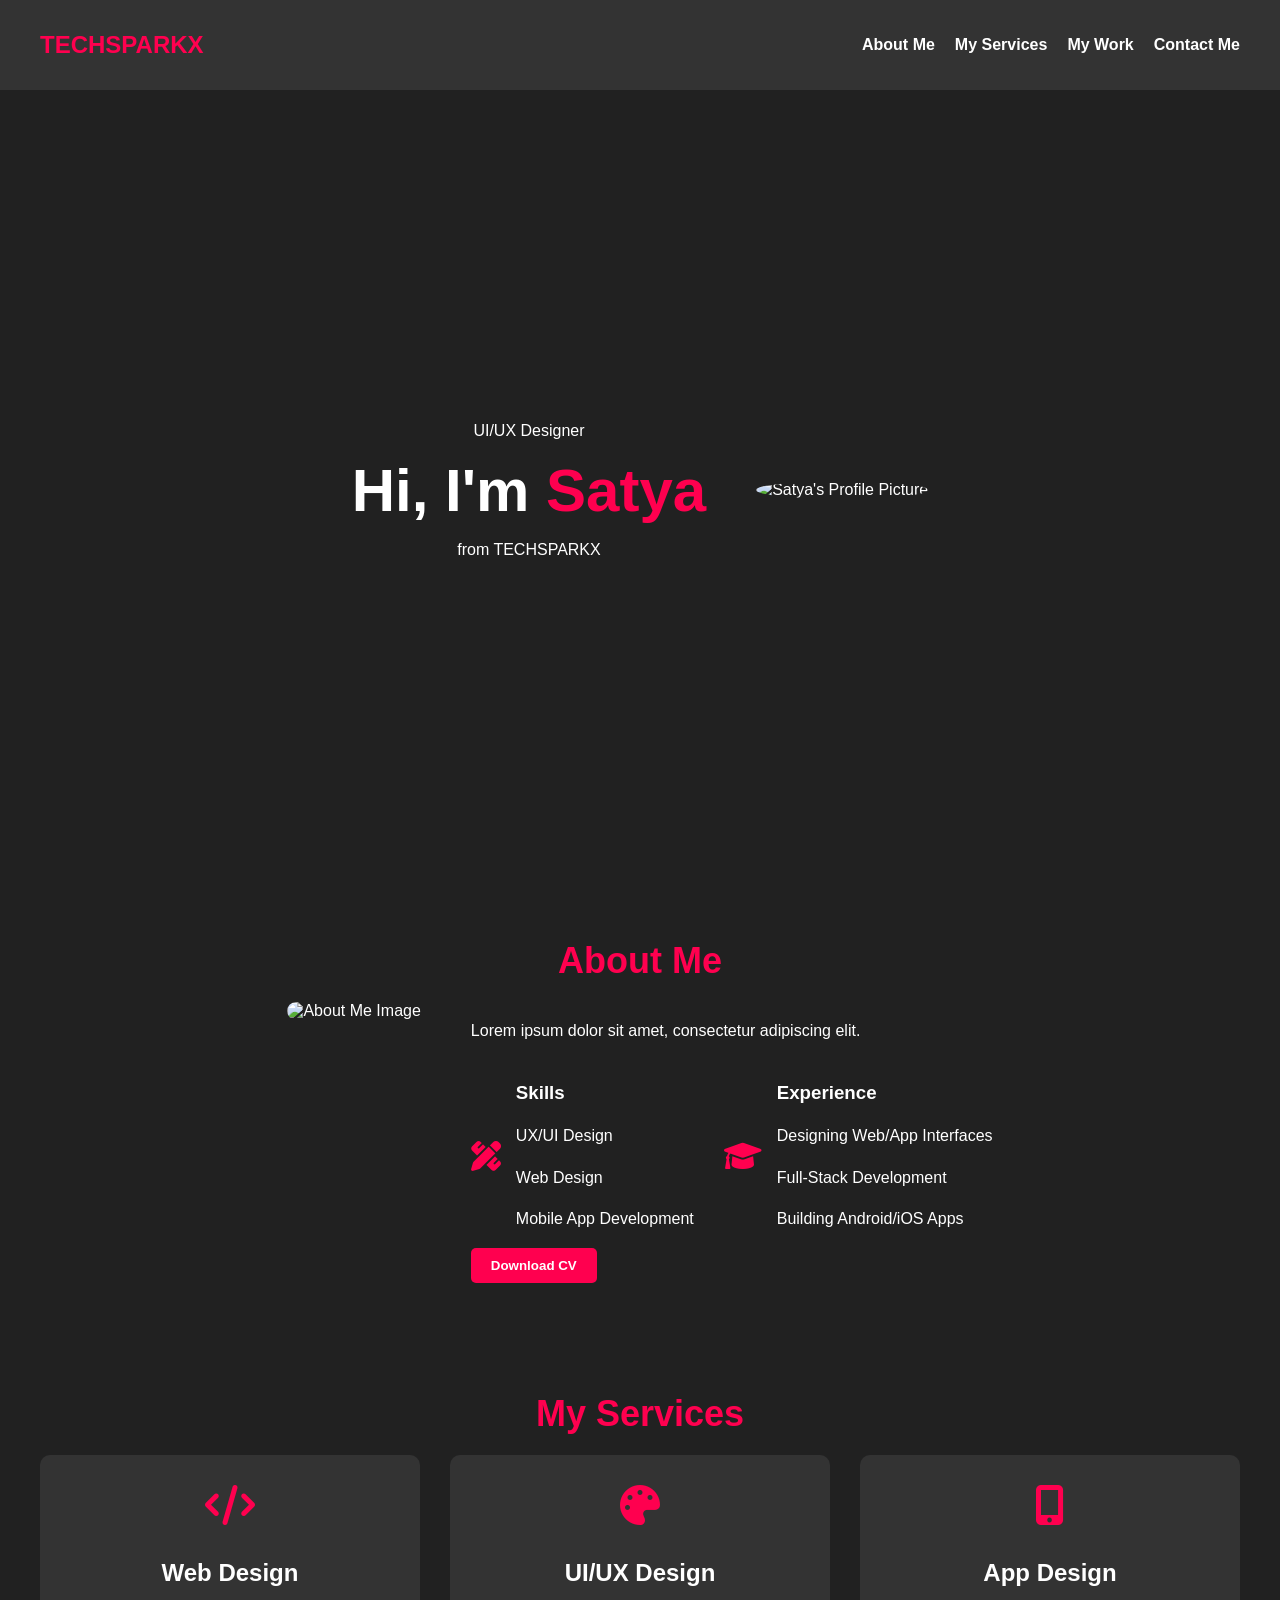
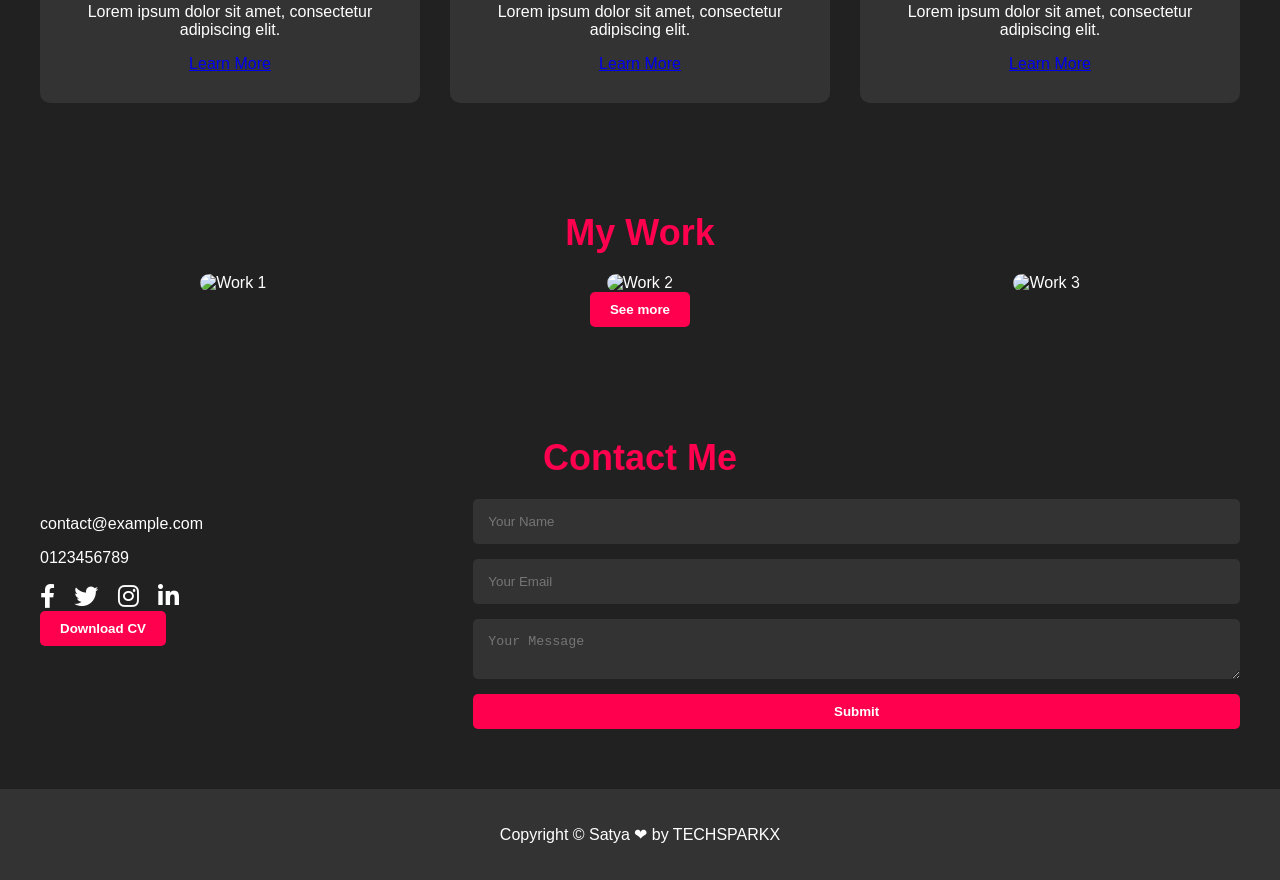
==== index.html @ 249bcab4 "Add files via upload" ====
<!DOCTYPE html>
<html>
<head>
    <title>Portfolio</title>
    <link rel="stylesheet" href="style.css">
    <link rel="stylesheet" href="https://cdnjs.cloudflare.com/ajax/libs/font-awesome/6.0.0-beta3/css/all.min.css">
</head>
<body>

    <header>
        <nav>
            <div class="logo">TECHSPARKX</div>
            <ul>
                <li><a href="#about">About Me</a></li>
                <li><a href="#services">My Services</a></li>
                <li><a href="#work">My Work</a></li>
                <li><a href="#contact">Contact Me</a></li>
            </ul>
        </nav>
    </header>

    <section class="hero-section">
        <div class="hero-content">
            <p>UI/UX Designer</p>
            <h1>Hi, I'm <span class="highlight">Satya</span></h1>
            <p>from TECHSPARKX</p>
        </div>
        <div class="hero-image">
            <img src="your-profile-picture.jpg" alt="Satya's Profile Picture">
        </div>
    </section>

    <section id="about" class="about-me-section">
        <h2>About Me</h2>
        <div class="about-container">
            <div class="about-image">
                <img src="https://via.placeholder.com/400" alt="About Me Image">
            </div>
            <div class="about-text">
                <p>Lorem ipsum dolor sit amet, consectetur adipiscing elit.</p>
                <div class="skills">
                    <div class="skill-item">
                        <i class="fas fa-pencil-ruler"></i>
                        <div class="skill-text">
                            <h3>Skills</h3>
                            <p>UX/UI Design</p>
                            <p>Web Design</p>
                            <p>Mobile App Development</p>
                        </div>
                    </div>
                    <div class="skill-item">
                        <i class="fas fa-graduation-cap"></i>
                        <div class="skill-text">
                            <h3>Experience</h3>
                            <p>Designing Web/App Interfaces</p>
                            <p>Full-Stack Development</p>
                            <p>Building Android/iOS Apps</p>
                        </div>
                    </div>
                </div>
                <button>Download CV</button>
            </div>
        </div>
    </section>

    <section id="services" class="services-section">
        <h2>My Services</h2>
        <div class="services-grid">
            <div class="service-item">
                <i class="fas fa-code"></i>
                <h3>Web Design</h3>
                <p>Lorem ipsum dolor sit amet, consectetur adipiscing elit.</p>
                <a href="#">Learn More</a>
            </div>
            <div class="service-item">
                <i class="fas fa-palette"></i>
                <h3>UI/UX Design</h3>
                <p>Lorem ipsum dolor sit amet, consectetur adipiscing elit.</p>
                <a href="#">Learn More</a>
            </div>
            <div class="service-item">
                <i class="fas fa-mobile-alt"></i>
                <h3>App Design</h3>
                <p>Lorem ipsum dolor sit amet, consectetur adipiscing elit.</p>
                <a href="#">Learn More</a>
            </div>
        </div>
    </section>

    <section id="work" class="work-section">
        <h2>My Work</h2>
        <div class="work-grid">
            <div class="work-item">
                <img src="https://via.placeholder.com/300x400" alt="Work 1">
            </div>
            <div class="work-item">
                <img src="https://via.placeholder.com/300x400" alt="Work 2">
            </div>
            <div class="work-item">
                <img src="https://via.placeholder.com/300x400" alt="Work 3">
            </div>
        </div>
        <button class="see-more-btn">See more</button>
    </section>

    <section id="contact" class="contact-section">
        <h2>Contact Me</h2>
        <div class="contact-container">
            <div class="contact-info">
                <p>contact@example.com</p>
                <p>0123456789</p>
                <div class="social-icons">
                    <a href="#"><i class="fab fa-facebook-f"></i></a>
                    <a href="#"><i class="fab fa-twitter"></i></a>
                    <a href="#"><i class="fab fa-instagram"></i></a>
                    <a href="#"><i class="fab fa-linkedin-in"></i></a>
                </div>
                <button>Download CV</button>
            </div>
            <form class="contact-form">
                <input type="text" placeholder="Your Name">
                <input type="email" placeholder="Your Email">
                <textarea placeholder="Your Message"></textarea>
                <button type="submit">Submit</button>
            </form>
        </div>
    </section>

    <footer>
        <p>Copyright © Satya ❤ by TECHSPARKX</p>
    </footer>

    <script src="script.js"></script>
</body>
</html>
---- style.css ----
body {
    background-color: #212121;
    color: #fff;
    font-family: Arial, sans-serif;
    margin: 0;
    padding: 0;
}

header {
    background-color: #333;
    padding: 20px 0;
}

nav {
    display: flex;
    justify-content: space-between;
    align-items: center;
    max-width: 1200px;
    margin: 0 auto;
    padding: 0 20px;
}

.logo {
    font-size: 24px;
    font-weight: bold;
    color: #ff004f;
}

nav ul {
    list-style: none;
    display: flex;
    gap: 20px;
}

nav ul li a {
    color: #fff;
    text-decoration: none;
    font-weight: bold;
}

/* Hero Section */
.hero-section {
    display: flex;
    justify-content: center;
    align-items: center;
    min-height: 80vh;
    gap: 50px;
    padding: 0 20px;
}

.hero-content h1 {
    font-size: 60px;
    margin: 0;
}

.highlight {
    color: #ff004f;
}

.hero-image img {
    border-radius: 50%;
    width: 300px;
    height: 300px;
    object-fit: cover;
}

/* Common Section Styling */
section {
    max-width: 1200px;
    margin: 40px auto;
    padding: 20px;
    text-align: center;
}

h2 {
    font-size: 36px;
    margin-bottom: 20px;
    color: #ff004f;
}

/* About Me */
.about-me-section {
    display: flex;
    flex-direction: column;
    align-items: center;
}

.about-container {
    display: flex;
    gap: 50px;
    align-items: flex-start;
    text-align: left;
}

.about-image img {
    width: 100%;
    border-radius: 10px;
}

.about-text p {
    font-size: 16px;
    line-height: 1.6;
}

.skills {
    display: flex;
    gap: 30px;
    margin-top: 20px;
}

.skill-item {
    display: flex;
    align-items: center;
    gap: 15px;
}

.skill-item i {
    font-size: 30px;
    color: #ff004f;
}

/* Services Section */
.services-grid {
    display: grid;
    grid-template-columns: repeat(3, 1fr);
    gap: 30px;
    margin-top: 20px;
}

.service-item {
    background-color: #333;
    padding: 30px;
    border-radius: 10px;
    transition: background-color 0.3s, color 0.3s;
    text-align: center;
}

.service-item i {
    font-size: 40px;
    color: #ff004f;
    margin-bottom: 10px;
}

.service-item h3 {
    font-size: 24px;
    margin-bottom: 10px;
}

/* Services Hover Effect */
.service-item:hover {
    background-color: #ff004f;
    cursor: pointer;
}

.service-item:hover * {
    color: #fff;
}

/* Work Section */
.work-grid {
    display: grid;
    grid-template-columns: repeat(3, 1fr);
    gap: 20px;
    margin-top: 20px;
}

.work-item img {
    width: 100%;
    height: auto;
    border-radius: 10px;
}

/* Contact Section */
.contact-container {
    display: flex;
    justify-content: space-between;
    align-items: flex-start;
    text-align: left;
    gap: 50px;
}

.contact-info {
    flex: 1;
}

.contact-form {
    flex: 2;
    display: flex;
    flex-direction: column;
    gap: 15px;
}

.contact-form input,
.contact-form textarea {
    background-color: #333;
    border: none;
    padding: 15px;
    color: #fff;
    border-radius: 5px;
}

.social-icons a {
    color: #fff;
    font-size: 24px;
    margin-right: 15px;
    transition: color 0.3s;
}

.social-icons a:hover {
    color: #ff004f;
}

/* Buttons */
button {
    background-color: #ff004f;
    color: #fff;
    border: none;
    padding: 10px 20px;
    border-radius: 5px;
    cursor: pointer;
    font-weight: bold;
    transition: background-color 0.3s;
}

button:hover {
    background-color: #cc003f;
}

/* Footer */
footer {
    text-align: center;
    padding: 20px;
    background-color: #333;
    margin-top: 40px;
}
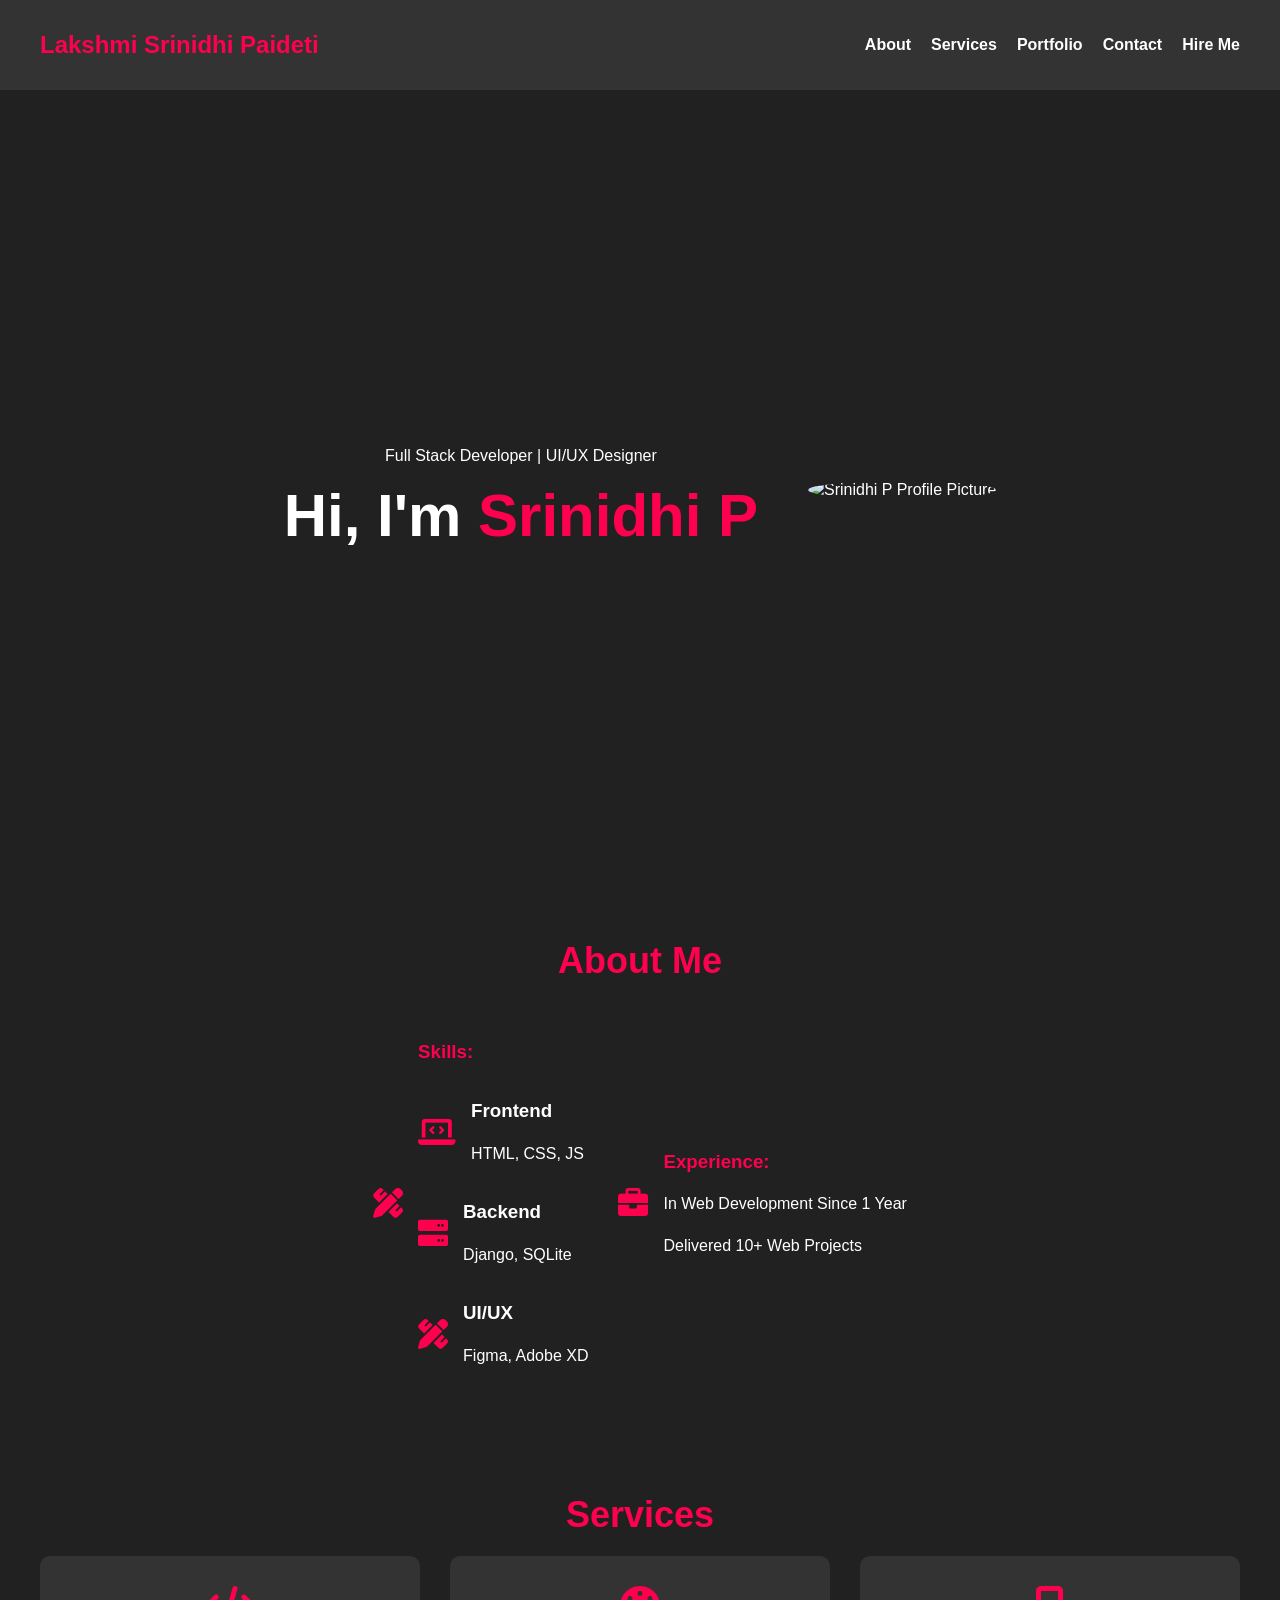
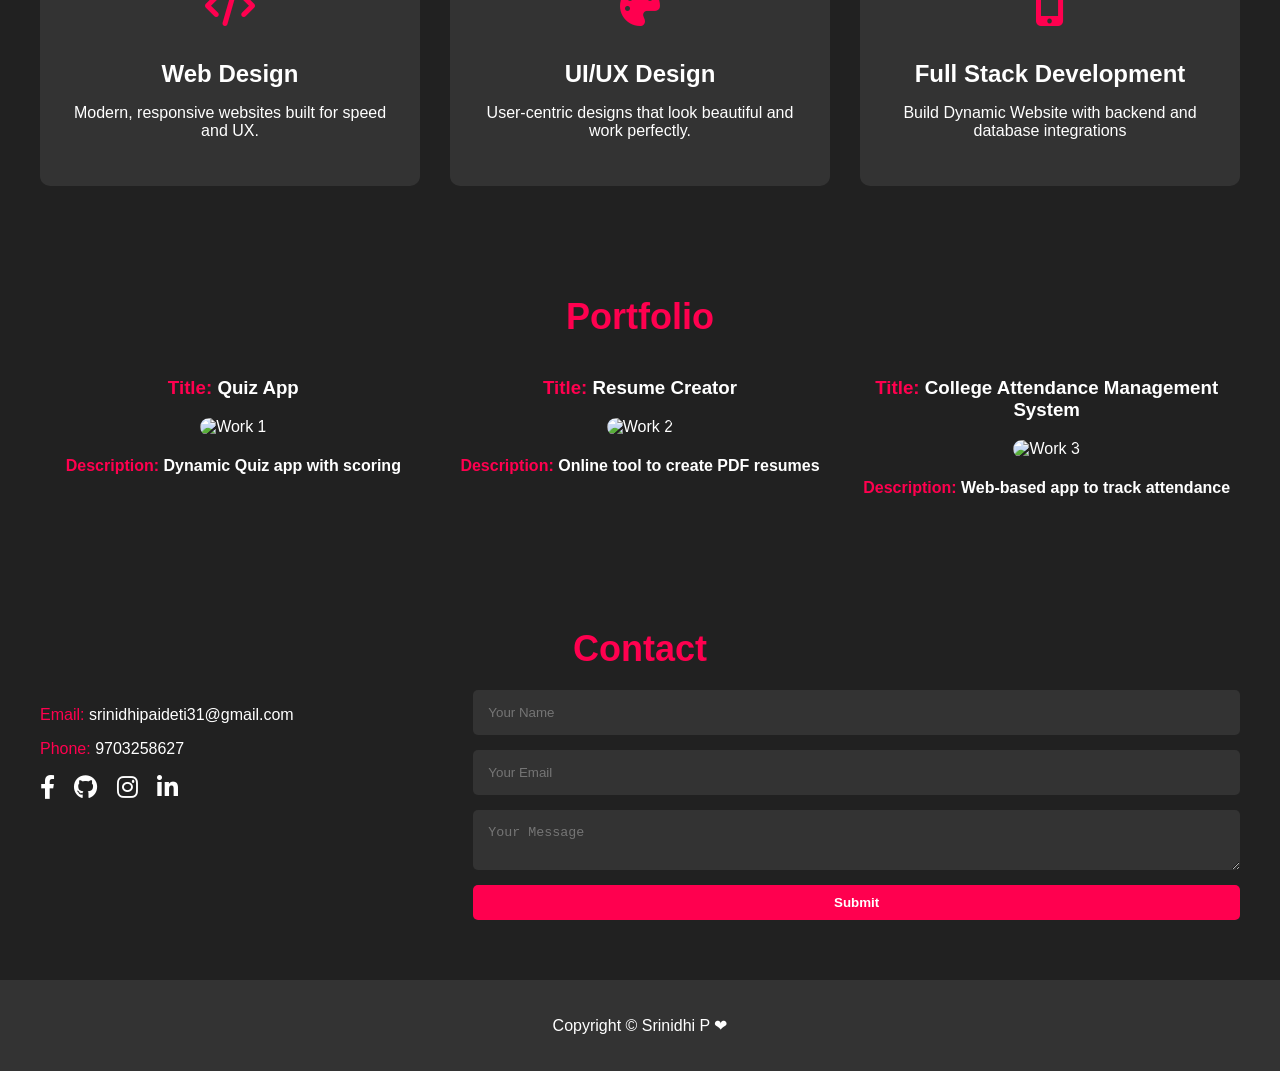
==== commit b39415ef: "Revise portfolio content and structure Updated the portfolio from 'Satya' to 'Srinidhi P' with new c" ====
--- a/index.html
+++ b/index.html
@@ -1,135 +1,157 @@
 <!DOCTYPE html>
-<html>
+<html lang="en">
 <head>
-    <title>Portfolio</title>
+    <meta charset="UTF-8">
+    <meta name="viewport" content="width=device-width, initial-scale=1.0">
+    <title>Srinidhi P Portfolio</title>
     <link rel="stylesheet" href="style.css">
     <link rel="stylesheet" href="https://cdnjs.cloudflare.com/ajax/libs/font-awesome/6.0.0-beta3/css/all.min.css">
 </head>
 <body>
 
-    <header>
-        <nav>
-            <div class="logo">TECHSPARKX</div>
-            <ul>
-                <li><a href="#about">About Me</a></li>
-                <li><a href="#services">My Services</a></li>
-                <li><a href="#work">My Work</a></li>
-                <li><a href="#contact">Contact Me</a></li>
-            </ul>
-        </nav>
-    </header>
+<!-- Header -->
+<header>
+    <nav>
+        <div class="logo">Lakshmi Srinidhi Paideti</div>
+        <ul>
+            <li><a href="#about">About</a></li>
+            <li><a href="#services">Services</a></li>
+            <li><a href="#work">Portfolio</a></li>
+            <li><a href="#contact">Contact</a></li>
+            <li><a href="#contact" class="cta-btn">Hire Me</a></li>
+        </ul>
+    </nav>
+</header>
 
-    <section class="hero-section">
-        <div class="hero-content">
-            <p>UI/UX Designer</p>
-            <h1>Hi, I'm <span class="highlight">Satya</span></h1>
-            <p>from TECHSPARKX</p>
-        </div>
-        <div class="hero-image">
-            <img src="your-profile-picture.jpg" alt="Satya's Profile Picture">
-        </div>
-    </section>
+<!-- Hero Section -->
+<section class="hero-section">
+    <div class="hero-content">
+        <p>Full Stack Developer | UI/UX Designer</p>
+        <h1>Hi, I'm <span class="highlight">Srinidhi P</span></h1>
+    </div>
+    <div class="hero-image">
+        <img src="images\profile.jpeg" alt="Srinidhi P Profile Picture">
+    </div>
+</section>
 
-    <section id="about" class="about-me-section">
-        <h2>About Me</h2>
-        <div class="about-container">
-            <div class="about-image">
-                <img src="https://via.placeholder.com/400" alt="About Me Image">
-            </div>
-            <div class="about-text">
-                <p>Lorem ipsum dolor sit amet, consectetur adipiscing elit.</p>
-                <div class="skills">
-                    <div class="skill-item">
-                        <i class="fas fa-pencil-ruler"></i>
-                        <div class="skill-text">
-                            <h3>Skills</h3>
-                            <p>UX/UI Design</p>
-                            <p>Web Design</p>
-                            <p>Mobile App Development</p>
+<!-- About Me -->
+<section id="about" class="about-me-section">
+    <h2>About Me</h2>
+    <div class="about-container">
+        <div class="about-text">
+            <div class="skills">
+                <div class="skill-item">
+                    <i class="fas fa-pencil-ruler"></i>
+                    <div class="skill-text">
+                        <h3><span class="highlight">Skills:</span></h3>
+                        <div class="skill-item">
+                            <i class="fas fa-laptop-code"></i>
+                            <div class="skill-text">
+                                <h3>Frontend</h3>
+                                <p>HTML, CSS, JS</p>
+                            </div>
                         </div>
-                    </div>
-                    <div class="skill-item">
-                        <i class="fas fa-graduation-cap"></i>
-                        <div class="skill-text">
-                            <h3>Experience</h3>
-                            <p>Designing Web/App Interfaces</p>
-                            <p>Full-Stack Development</p>
-                            <p>Building Android/iOS Apps</p>
+                        <div class="skill-item">
+                            <i class="fas fa-server"></i>
+                            <div class="skill-text">
+                                <h3>Backend</h3>
+                                <p>Django, SQLite</p>
+                            </div>
+                        </div>
+                        <div class="skill-item">
+                            <i class="fas fa-pencil-ruler"></i>
+                            <div class="skill-text">
+                                <h3>UI/UX</h3>
+                                <p>Figma, Adobe XD</p>
+                            </div>
                         </div>
                     </div>
                 </div>
-                <button>Download CV</button>
+                <div class="skill-item">
+                    <i class="fas fa-briefcase"></i>
+                    <div class="skill-text">
+                        <h3><span class="highlight">Experience:</span></h3>
+                        <p>In Web Development Since 1 Year</p>
+                        <p>Delivered 10+ Web Projects</p>
+                    </div>
+                </div>
             </div>
         </div>
-    </section>
+    </div>
+</section>
 
-    <section id="services" class="services-section">
-        <h2>My Services</h2>
-        <div class="services-grid">
-            <div class="service-item">
-                <i class="fas fa-code"></i>
-                <h3>Web Design</h3>
-                <p>Lorem ipsum dolor sit amet, consectetur adipiscing elit.</p>
-                <a href="#">Learn More</a>
-            </div>
-            <div class="service-item">
-                <i class="fas fa-palette"></i>
-                <h3>UI/UX Design</h3>
-                <p>Lorem ipsum dolor sit amet, consectetur adipiscing elit.</p>
-                <a href="#">Learn More</a>
-            </div>
-            <div class="service-item">
-                <i class="fas fa-mobile-alt"></i>
-                <h3>App Design</h3>
-                <p>Lorem ipsum dolor sit amet, consectetur adipiscing elit.</p>
-                <a href="#">Learn More</a>
+<!-- Services -->
+<section id="services" class="services-section">
+    <h2>Services</h2>
+    <div class="services-grid">
+        <div class="service-item">
+            <i class="fas fa-code"></i>
+            <h3>Web Design</h3>
+            <p>Modern, responsive websites built for speed and UX.</p>
+        </div>
+        <div class="service-item">
+            <i class="fas fa-palette"></i>
+            <h3>UI/UX Design</h3>
+            <p>User-centric designs that look beautiful and work perfectly.</p>
+        </div>
+        <div class="service-item">
+            <i class="fas fa-mobile-alt"></i>
+            <h3>Full Stack Development</h3>
+            <p>Build Dynamic Website with backend and database integrations</p>
+        </div>
+    </div>
+</section>
+
+<!-- Work / Portfolio -->
+<section id="work" class="work-section">
+    <h2>Portfolio</h2>
+    <div class="work-grid">
+        <div class="work-item">
+            <h3><span class="highlight">Title:</span> Quiz App</h3>
+            <img src="images\quiz.png"  width="300px" height="400px" alt="Work 1">
+            <h4><span class="highlight">Description:</span> Dynamic Quiz app with scoring</h4>
+        </div>
+        <div class="work-item">
+            <h3><span class="highlight">Title:</span> Resume Creator</h3>
+            <img src="images\resume.png" width="300px" height="400px" alt="Work 2">
+            <h4><span class="highlight">Description:</span> Online tool to create PDF resumes</h4>
+        </div>
+        <div class="work-item">
+            <h3><span class="highlight">Title:</span> College Attendance Management System</h3>
+            <img src="images\attendance.png"  width="300px" height="400px" alt="Work 3">
+            <h4><span class="highlight">Description:</span> Web-based app to track attendance</h4>
+        </div>
+    </div>
+</section>
+
+<!-- Contact -->
+<section id="contact" class="contact-section">
+    <h2>Contact</h2>
+    <div class="contact-container">
+        <div class="contact-info">
+            <p><span class="highlight">Email:</span> srinidhipaideti31@gmail.com</p>
+            <p><span class="highlight">Phone:</span> 9703258627</p>
+            <div class="social-icons">
+                <a href="#"><i class="fab fa-facebook-f"></i></a>
+                <a href="#"><i class="fab fa-github"></i></a>
+                <a href="#"><i class="fab fa-instagram"></i></a>
+                <a href="#"><i class="fab fa-linkedin-in"></i></a>
             </div>
         </div>
-    </section>
+        <form class="contact-form">
+            <input type="text" placeholder="Your Name">
+            <input type="email" placeholder="Your Email">
+            <textarea placeholder="Your Message"></textarea>
+            <button type="submit">Submit</button>
+        </form>
+    </div>
+</section>
 
-    <section id="work" class="work-section">
-        <h2>My Work</h2>
-        <div class="work-grid">
-            <div class="work-item">
-                <img src="https://via.placeholder.com/300x400" alt="Work 1">
-            </div>
-            <div class="work-item">
-                <img src="https://via.placeholder.com/300x400" alt="Work 2">
-            </div>
-            <div class="work-item">
-                <img src="https://via.placeholder.com/300x400" alt="Work 3">
-            </div>
-        </div>
-        <button class="see-more-btn">See more</button>
-    </section>
+<!-- Footer -->
+<footer>
+    <p>Copyright © Srinidhi P ❤ </p>
+</footer>
 
-    <section id="contact" class="contact-section">
-        <h2>Contact Me</h2>
-        <div class="contact-container">
-            <div class="contact-info">
-                <p>contact@example.com</p>
-                <p>0123456789</p>
-                <div class="social-icons">
-                    <a href="#"><i class="fab fa-facebook-f"></i></a>
-                    <a href="#"><i class="fab fa-twitter"></i></a>
-                    <a href="#"><i class="fab fa-instagram"></i></a>
-                    <a href="#"><i class="fab fa-linkedin-in"></i></a>
-                </div>
-                <button>Download CV</button>
-            </div>
-            <form class="contact-form">
-                <input type="text" placeholder="Your Name">
-                <input type="email" placeholder="Your Email">
-                <textarea placeholder="Your Message"></textarea>
-                <button type="submit">Submit</button>
-            </form>
-        </div>
-    </section>
-
-    <footer>
-        <p>Copyright © Satya ❤ by TECHSPARKX</p>
-    </footer>
-
-    <script src="script.js"></script>
+<script src="script.js"></script>
 </body>
-</html>+</html>
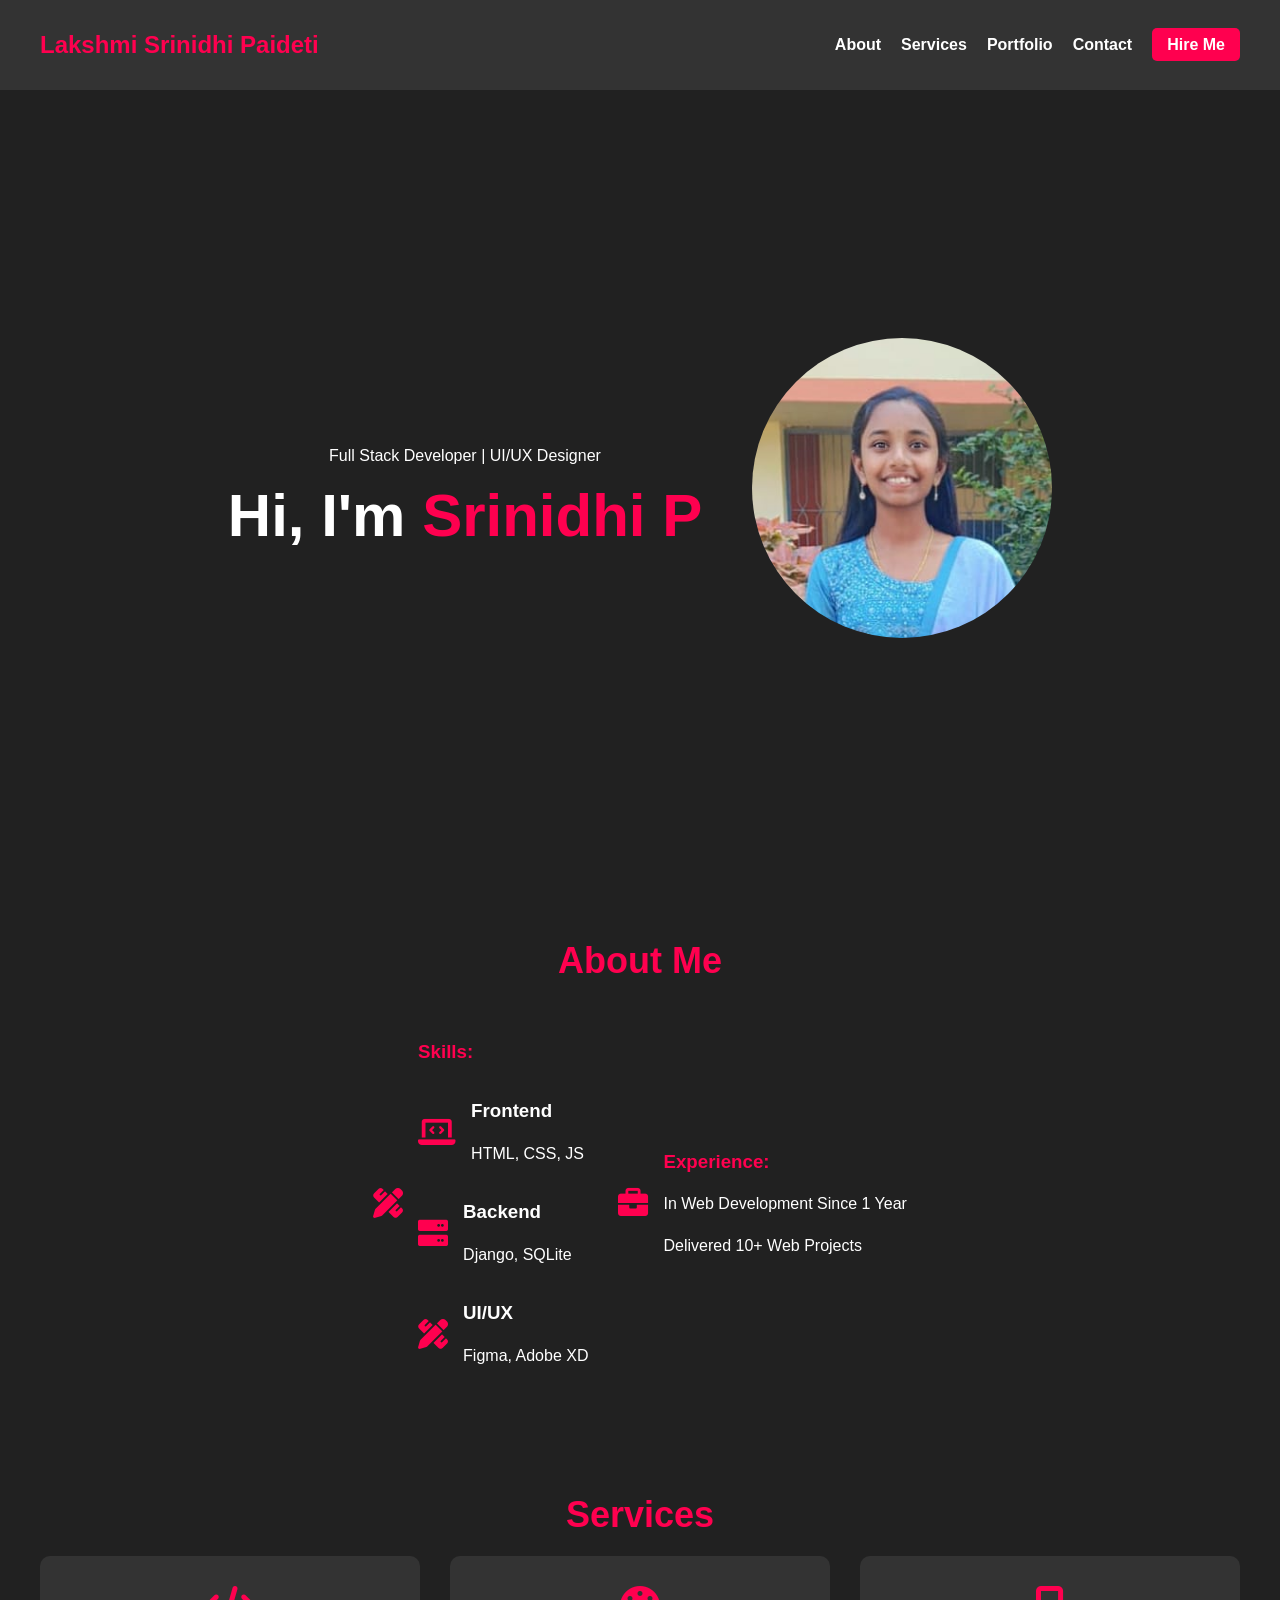
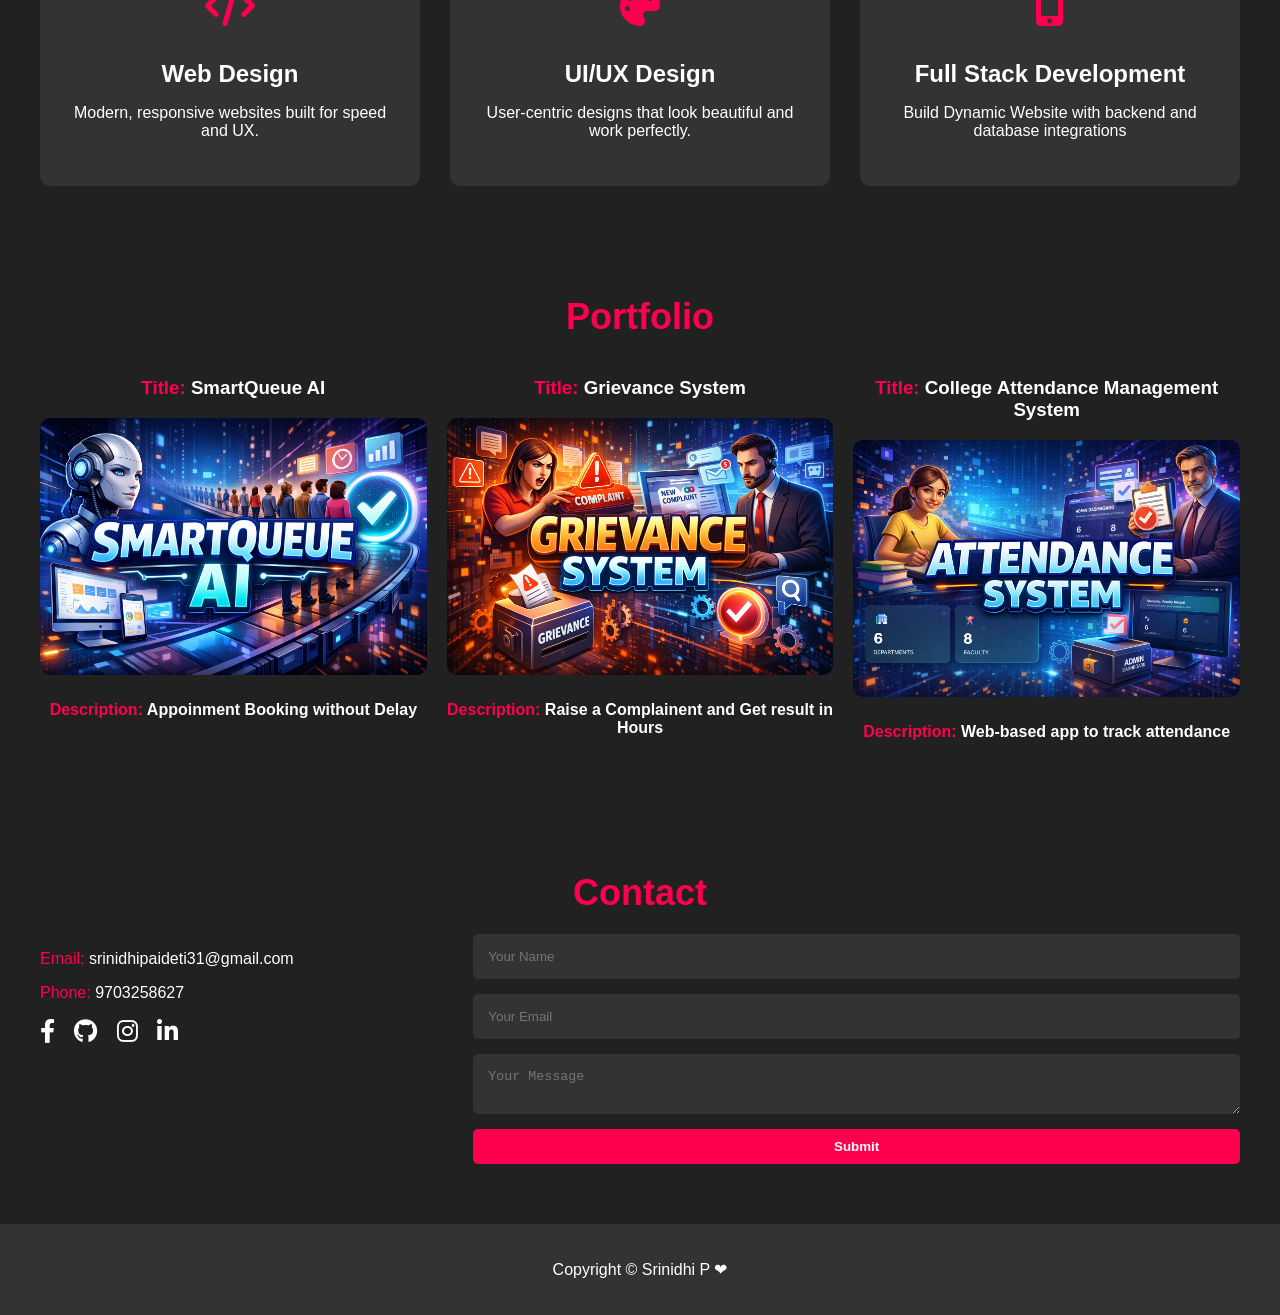
==== commit 37f6ef81: "Add files via upload" ====
--- a/index.html
+++ b/index.html
@@ -107,18 +107,18 @@
     <h2>Portfolio</h2>
     <div class="work-grid">
         <div class="work-item">
-            <h3><span class="highlight">Title:</span> Quiz App</h3>
-            <img src="images\quiz.png"  width="300px" height="400px" alt="Work 1">
-            <h4><span class="highlight">Description:</span> Dynamic Quiz app with scoring</h4>
+            <h3><span class="highlight">Title:</span> SmartQueue AI</h3>
+            <img src="images\smart.png"  width="300px" height="400px" alt="Work 1">
+            <h4><span class="highlight">Description:</span> Appoinment Booking without Delay</h4>
         </div>
         <div class="work-item">
-            <h3><span class="highlight">Title:</span> Resume Creator</h3>
-            <img src="images\resume.png" width="300px" height="400px" alt="Work 2">
-            <h4><span class="highlight">Description:</span> Online tool to create PDF resumes</h4>
+            <h3><span class="highlight">Title:</span> Grievance System</h3>
+            <img src="images\grievance sys.png" width="300px" height="400px" alt="Work 2">
+            <h4><span class="highlight">Description:</span> Raise a Complainent and Get result in Hours</h4>
         </div>
         <div class="work-item">
             <h3><span class="highlight">Title:</span> College Attendance Management System</h3>
-            <img src="images\attendance.png"  width="300px" height="400px" alt="Work 3">
+            <img src="images\att.png"  width="300px" height="400px" alt="Work 3">
             <h4><span class="highlight">Description:</span> Web-based app to track attendance</h4>
         </div>
     </div>
@@ -154,4 +154,4 @@
 
 <script src="script.js"></script>
 </body>
-</html>
+</html>
--- a/style.css
+++ b/style.css
@@ -37,6 +37,21 @@
     text-decoration: none;
     font-weight: bold;
 }
+
+
+.cta-btn {
+    background-color: #ff004f;
+    padding: 8px 15px;
+    border-radius: 5px;
+    color: #fff;
+    font-weight: bold;
+    transition: background 0.3s;
+}
+
+.cta-btn:hover {
+    background-color: #cc003f;
+}
+
 
 /* Hero Section */
 .hero-section {
